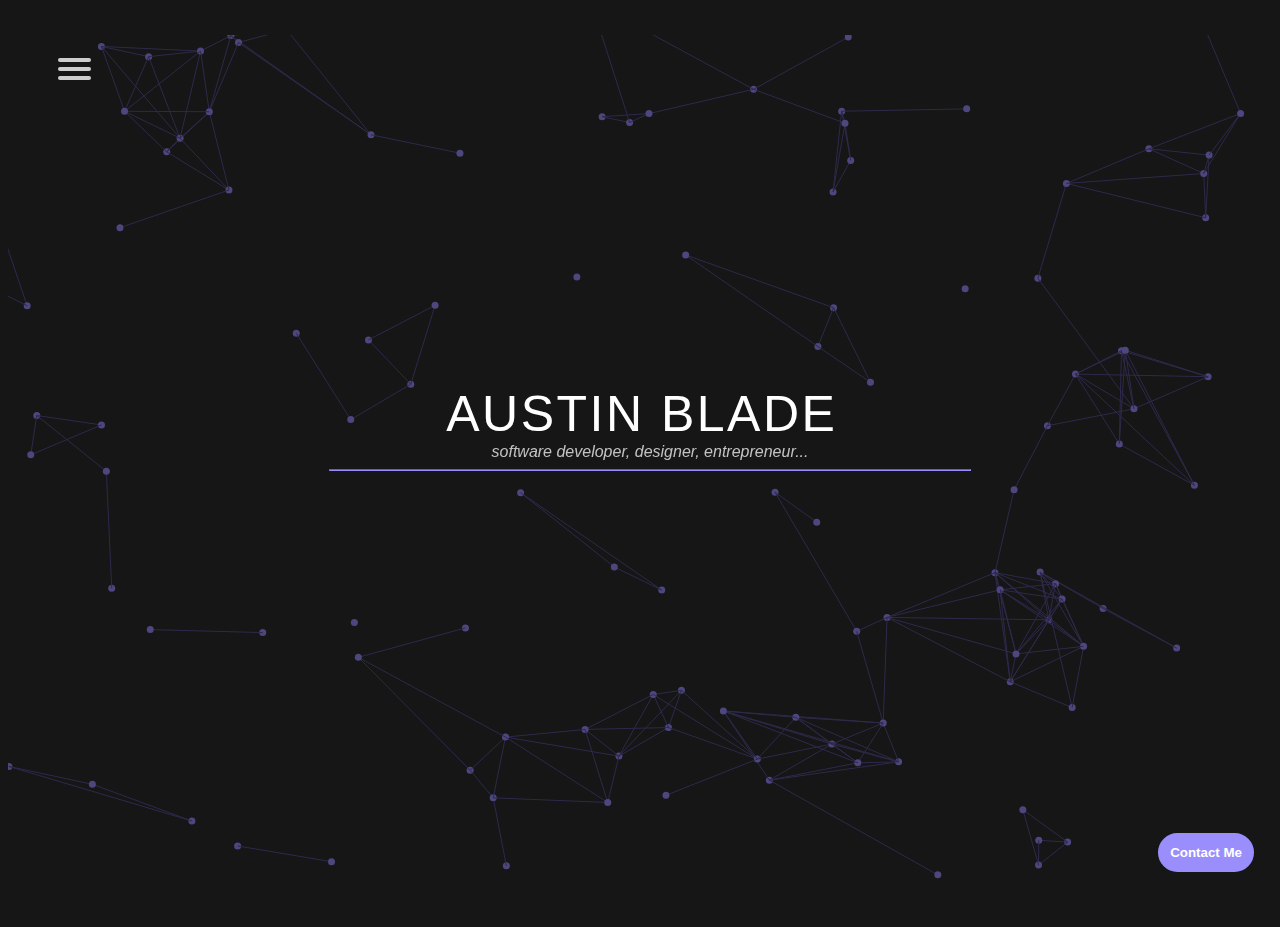
==== index.html @ 5ea7dfa8 "added junk" ====
<!doctype html>
<html lang="en" class="no-js">
<head>
  <base target="_blank">
  <meta charset="UTF-8" />
  <title>Austin Blade Software Developer</title>
  <link rel="shortcut icon" type="image/png" href="assets/favicon.png">
  <meta name="viewport" content="width=device-width, initial-scale=1.0">
  <link rel="stylesheet" href="css/navstyle.css" />
  <link rel="stylesheet" href="css/style.css" />
  <link rel="stylesheet" href="https://use.fontawesome.com/releases/v5.2.0/css/all.css" integrity="sha384-hWVjflwFxL6sNzntih27bfxkr27PmbbK/iSvJ+a4+0owXq79v+lsFkW54bOGbiDQ" crossorigin="anonymous" type="text/css">
  <!-- remember, jQuery is completely optional -->
  <!-- <script type='text/javascript' src='js/jquery-1.11.1.min.js'></script> -->
  
  
</head>

<body>

<nav role="navigation">
    <div id="menuToggle">
      <input type="checkbox" />
      
      <span></span>
      <span></span>
      <span></span>
      
      <ul id="menu">
        <a href="./index.html" target="_self"><li>Home</li></a>
        <a href="./bio.html" target="_self"><li>Bio</li></a>
        <a href="./projects.html" target="_self"><li>Recent Projects</li></a>
      </ul>
    </div>
  </nav>

<div id="particles">
  <div id="intro">
      <h2 style="font-family: 'Roboto', sans-serif; font-weight: 10;">Austin Blade&nbsp<a href="Austin Blades Resume.pdf" style="color: white;"><i class="fas fa-file-alt" style="font-size: .66em;"></i></a></h2>
      <p>software developer, designer, entrepreneur...</p>
        <hr style="width: 50%; background-color: #998EFC; border-color: #998EFC;">
    <a href="https://www.linkedin.com/in/austin-blade" style="color: white;"><i class="fab fa-linkedin" style="font-size: 2em;"></i></a>
    &nbsp
    <a href="https://github.com/THATBLADEBOY" style="color: white;"><i class="fab fa-github" style="font-size: 2em;"></i></a>
    &nbsp
    <a href="https://medium.com/@aus10b" style="color: white;"><i class="fab fa-medium" style="font-size: 2em;"></i></a>

    <div id="mybutton">
    
    <button class="contact-button" type="button" id="trigger"><i class="fas fa-envelope"></i> Contact Me</button>
    <div class="modal">
        <div class="modal-content">
            <span class="close-button">&times;</span>
            <h3>Send me a message 😄</h3>
            <form action="https://formspree.io/aus10b@gmail.com" method="POST">
              <input type="text" name="name" placeholder="Your name">
              <input type="email" name="_replyto" placeholder="Your email">
              <br/>
              <textarea name="message" placeholder="Your message"></textarea>
              <input type="submit" class="submit-button" value="Send">
            </form>
        </div>
    </div>
  </div>
  </div>


  

</div>



<script type="text/javascript" src="js/jquery.particleground.js"></script>
<script type="text/javascript" src="js/demo.js"></script>

</body>

</html>
---- css/navstyle.css ----
/*
 * Made by Erik Terwan
 * 24th of November 2015
 * MIT License
 *
 *
 * If you are thinking of using this in
 * production code, beware of the browser
 * prefixes.
 */

 body {
     font-family: 'Roboto', sans-serif;
 }
 a
 {
   text-decoration: none;
   color: #fff;
   
   transition: color 0.3s ease;
 }
 
 a:hover
 {
   color: tomato;
 }
 
 #menuToggle
 {
   display: block;
   position: relative;
   top: 50px;
   left: 50px;
   
   z-index: 1;
   
   -webkit-user-select: none;
   user-select: none;
 }
 
 #menuToggle input
 {
   display: block;
   width: 40px;
   height: 32px;
   position: absolute;
   top: -7px;
   left: -5px;
   
   cursor: pointer;
   
   opacity: 0; /* hide this */
   z-index: 2; /* and place it over the hamburger */
   
   -webkit-touch-callout: none;
 }
 
 /*
  * Just a quick hamburger
  */
 #menuToggle span
 {
   display: block;
   width: 33px;
   height: 4px;
   margin-bottom: 5px;
   position: relative;
   
   background: #cdcdcd;
   border-radius: 3px;
   
   z-index: 1;
   
   transform-origin: 4px 0px;
   
   transition: transform 0.5s cubic-bezier(0.77,0.2,0.05,1.0),
               background 0.5s cubic-bezier(0.77,0.2,0.05,1.0),
               opacity 0.55s ease;
 }
 
 #menuToggle span:first-child
 {
   transform-origin: 0% 0%;
 }
 
 #menuToggle span:nth-last-child(2)
 {
   transform-origin: 0% 100%;
 }
 
 /* 
  * Transform all the slices of hamburger
  * into a crossmark.
  */
 #menuToggle input:checked ~ span
 {
   opacity: 1;
   transform: rotate(45deg) translate(-2px, -1px);
   background: #998EFC;
 }
 
 /*
  * But let's hide the middle one.
  */
 #menuToggle input:checked ~ span:nth-last-child(3)
 {
   opacity: 0;
   transform: rotate(0deg) scale(0.2, 0.2);
 }
 
 /*
  * Ohyeah and the last one should go the other direction
  */
 #menuToggle input:checked ~ span:nth-last-child(2)
 {
   transform: rotate(-45deg) translate(0, -1px);
 }
 
 /*
  * Make this absolute positioned
  * at the top left of the screen
  */
 #menu
 {
   position: absolute;
   width: 300px;
   height: 100%;
   margin: -100px 0 0 -50px;
   padding: 50px;
   padding-top: 125px;
   list-style-type: none;
   -webkit-font-smoothing: antialiased;
   /* to stop flickering of text in safari */
   
   transform-origin: 0% 0%;
   transform: translate(-100%, 0);
   
   transition: transform 0.5s cubic-bezier(0.77,0.2,0.05,1.0);
 }
 
 #menu li
 {
   padding: 10px 0;
   font-size: 22px;
 }
 
 /*
  * And let's slide it in from the left
  */
 #menuToggle input:checked ~ ul
 {
   transform: none;
 }
---- css/style.css ----
html, body {
  width: 100%;
  height: 100%;
  overflow: hidden;
}

body {
  background: rgb(22, 22, 22);
}

#particles {
  width: 100%;
  height: 100%;
  overflow: hidden;
}

#intro {
  position: absolute;
  left: 0;
  top: 50%;
  padding: 0 10px;
  width: 100%;
  text-align: center;
}
h2 {
  text-transform: uppercase;
  font-family: 'Roboto', sans-serif;
  font-size: 50px;
  font-weight: 100;
  color: #fff;
  letter-spacing: 0.05em;
  margin: 0;
}
h1::after {
  content: '';
  width: 80px;
  display: block;
  background: #fff;
  height: 10px;
  margin: 30px auto;
  line-height: 1.1;
}
p {
  margin: 0;
  font-size: 16px;
  font-weight: 100;
  font-family: 'Roboto', sans-serif;
  font-style: italic;
  color: rgb(194, 194, 194);
}
form {
  display: block;
}

.modal {
  position: fixed;
  left: 0;
  top: 0;
  width: 100%;
  height: 100%;
  background-color: rgba(0, 0, 0, 0.5);
  opacity: 0;
  visibility: hidden;
  transform: scale(1.1);
  transition: visibility 0s linear 0.25s, opacity 0.25s 0s, transform 0.25s;
}
.modal-content {
  position: absolute;
  top: 50%;
  left: 50%;
  transform: translate(-50%, -50%);
  background-color: white;
  padding: 1rem 1.5rem;
  width: 60%;
  border-radius: 0.5rem;
}
.close-button {
  float: right;
  width: 1.5rem;
  line-height: 1.5rem;
  text-align: center;
  cursor: pointer;
  border-radius: 0.25rem;
  background-color: lightgray;
}
.close-button:hover {
  background-color: darkgray;
}
.show-modal {
  opacity: 1;
  visibility: visible;
  transform: scale(1.0);
  transition: visibility 0s linear 0s, opacity 0.25s 0s, transform 0.25s;
}

@media only screen and (max-width: 1000px) {
  h1 {
    font-size: 15px;
  }
  .modal-content {
    position: absolute;
    top: 50%;
    left: 50%;
    transform: translate(-50%, -50%);
    background-color: white;
    padding: 1rem 1.5rem;
    width: 100%;
    border-radius: 0.5rem;
  }
}

@media only screen and (max-width: 100px) {
  h1 {
    font-size: 15px;
  }
  h1::after {
    height: 8px;
  }
}

@media only screen and (max-width: 100px) {
  #intro {
    padding: 0 10px;
  }
  h1 {
    font-size: 15px;
  }
  h1::after {
    height: 6px;
  }
  p {
    font-size: 18px;
  }
  .btn {
    font-size: 16px;
  }
}

@media only screen and (max-width: 100px) {
  h1 {
    font-size: 15px;
  }
  h1::after {
    height: 4px;
  }
}

h1 {
  margin: 0;
  font-family: 'Roboto', sans-serif;
}

.feedback {
  background-color : #31B0D5;
  color: white;
  padding: 10px 20px;
  border-radius: 4px;
  border-color: #46b8da;
}

#trigger {
  position: fixed;
  bottom: -4px;
  right: 10px;
  margin-bottom: 2rem;
  margin-right: 1rem;
}

input, textarea {
  border-radius: 15px;
  border: .5px solid #998EFC;
  padding: 10px; 
  margin: .25rem;
  width: 60%;  
}

textarea {
  height: 5rem;
}

.submit-button {
  background-color: #998EFC;
  color: #fff;
}

form {
  margin: 0;
}

h3 {
  font-family: 'Roboto', sans-serif;
}

.contact-button {
  background-color: #998EFC;
  color: #fff;
  font-family: 'Roboto', sans-serif;
  font-weight: bold;
  border-radius: 25px;
  border: 2px solid #998EFC;
  padding: 10px; 
  margin: .25rem;
}


.bio-pic {
  width: 90%;
}

.image-section {
  width:45%;
}

.bio-paragraph {
  color: #fff;
  font-style: normal;
  width: 50%;
}

.bio {
  display: flex;
  justify-content: center;
  text-align: left;
  margin-left: 20%;
  margin-right: 20%;
}

.projects-header {
  color: #fff;
}
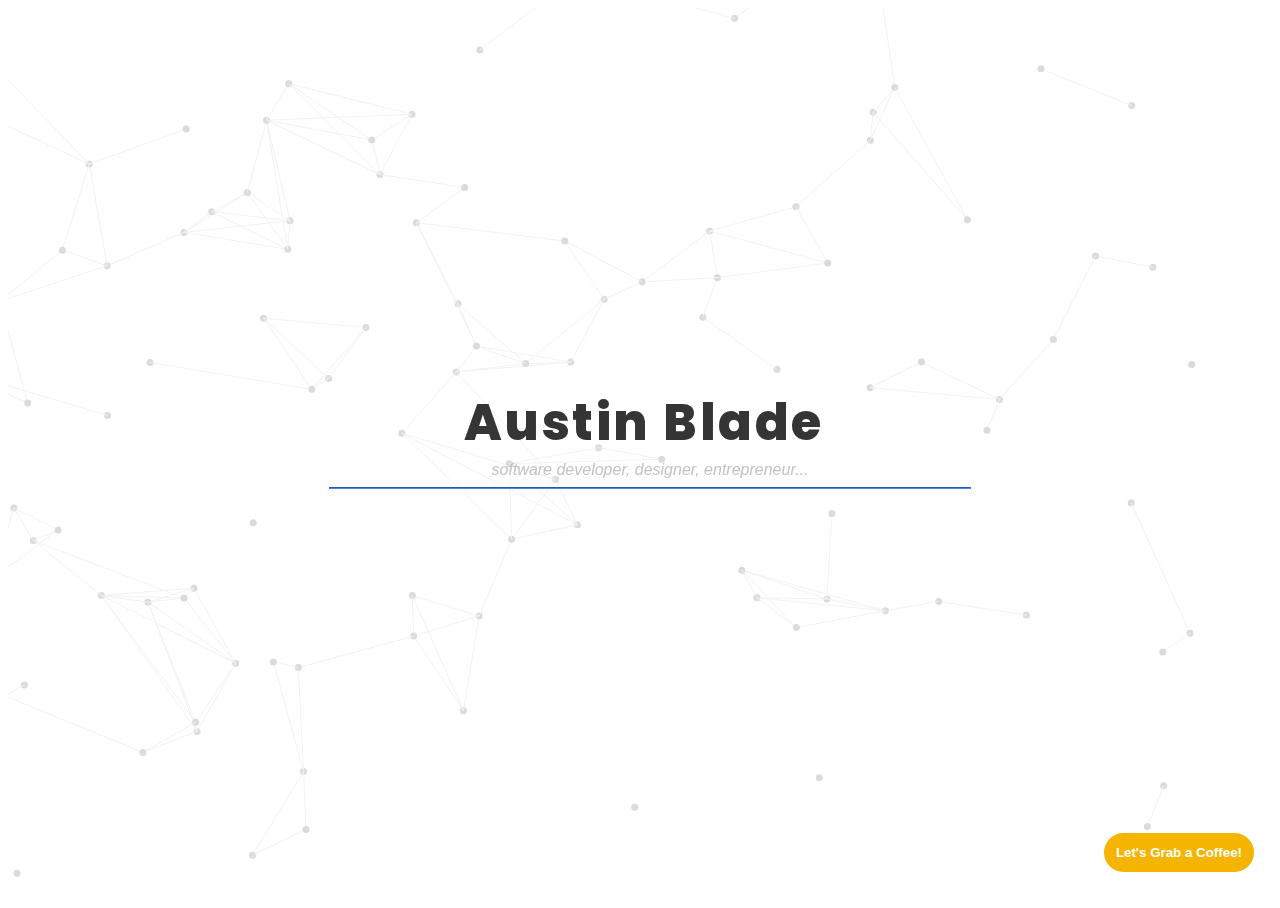
==== commit e2fd6d16: "cleaned up site; updated resume" ====
--- a/index.html
+++ b/index.html
@@ -5,19 +5,16 @@
   <meta charset="UTF-8" />
   <title>Austin Blade Software Developer</title>
   <link rel="shortcut icon" type="image/png" href="assets/favicon.png">
+  <link href="https://fonts.googleapis.com/css?family=Poppins:300,800" rel="stylesheet">
   <meta name="viewport" content="width=device-width, initial-scale=1.0">
   <link rel="stylesheet" href="css/navstyle.css" />
   <link rel="stylesheet" href="css/style.css" />
   <link rel="stylesheet" href="https://use.fontawesome.com/releases/v5.2.0/css/all.css" integrity="sha384-hWVjflwFxL6sNzntih27bfxkr27PmbbK/iSvJ+a4+0owXq79v+lsFkW54bOGbiDQ" crossorigin="anonymous" type="text/css">
-  <!-- remember, jQuery is completely optional -->
-  <!-- <script type='text/javascript' src='js/jquery-1.11.1.min.js'></script> -->
-  
-  
 </head>
 
 <body>
 
-<nav role="navigation">
+<!-- <nav role="navigation">
     <div id="menuToggle">
       <input type="checkbox" />
       
@@ -31,22 +28,22 @@
         <a href="./projects.html" target="_self"><li>Recent Projects</li></a>
       </ul>
     </div>
-  </nav>
+  </nav> -->
 
 <div id="particles">
   <div id="intro">
-      <h2 style="font-family: 'Roboto', sans-serif; font-weight: 10;">Austin Blade&nbsp<a href="Austin Blades Resume.pdf" style="color: white;"><i class="fas fa-file-alt" style="font-size: .66em;"></i></a></h2>
+      <h2 >Austin Blade&nbsp<a href="AustinsResume.pdf" style="color: #0F9D58;"><i class="fas fa-file-alt" style="font-size: .66em;"></i></a></h2>
       <p>software developer, designer, entrepreneur...</p>
-        <hr style="width: 50%; background-color: #998EFC; border-color: #998EFC;">
-    <a href="https://www.linkedin.com/in/austin-blade" style="color: white;"><i class="fab fa-linkedin" style="font-size: 2em;"></i></a>
+        <hr style="width: 50%; background-color: #4285F4; border-color: #4285F4;">
+    <a href="https://www.linkedin.com/in/austin-blade" style="color: rgb(53, 53, 53)"><i class="fab fa-linkedin" style="font-size: 2em;"></i></a>
     &nbsp
-    <a href="https://github.com/THATBLADEBOY" style="color: white;"><i class="fab fa-github" style="font-size: 2em;"></i></a>
+    <a href="https://github.com/THATBLADEBOY" style="color: rgb(53, 53, 53);"><i class="fab fa-github" style="font-size: 2em;"></i></a>
     &nbsp
-    <a href="https://medium.com/@aus10b" style="color: white;"><i class="fab fa-medium" style="font-size: 2em;"></i></a>
+    <a href="https://medium.com/@aus10b" style="color: rgb(53, 53, 53);"><i class="fab fa-medium" style="font-size: 2em;"></i></a>
 
     <div id="mybutton">
     
-    <button class="contact-button" type="button" id="trigger"><i class="fas fa-envelope"></i> Contact Me</button>
+    <button class="contact-button" type="button" id="trigger"><i class="fas fa-coffee"></i>  Let's Grab a Coffee!</button>
     <div class="modal">
         <div class="modal-content">
             <span class="close-button">&times;</span>
@@ -63,12 +60,7 @@
   </div>
   </div>
 
-
-  
-
 </div>
-
-
 
 <script type="text/javascript" src="js/jquery.particleground.js"></script>
 <script type="text/javascript" src="js/demo.js"></script>
--- a/css/navstyle.css
+++ b/css/navstyle.css
@@ -28,7 +28,7 @@
  #menuToggle
  {
    display: block;
-   position: relative;
+   position: fixed;
    top: 50px;
    left: 50px;
    
@@ -122,7 +122,7 @@
   */
  #menu
  {
-   position: absolute;
+   position: fixed;
    width: 300px;
    height: 100%;
    margin: -100px 0 0 -50px;
--- a/css/style.css
+++ b/css/style.css
@@ -1,11 +1,12 @@
 html, body {
   width: 100%;
   height: 100%;
-  overflow: hidden;
+  
 }
 
 body {
-  background: rgb(22, 22, 22);
+  background: rgb(255, 255, 255);
+  font-family: 'Poppins', sans-serif;
 }
 
 #particles {
@@ -23,11 +24,10 @@
   text-align: center;
 }
 h2 {
-  text-transform: uppercase;
-  font-family: 'Roboto', sans-serif;
+  font-family: 'Poppins', sans-serif;
   font-size: 50px;
-  font-weight: 100;
-  color: #fff;
+  font-weight: 800;
+  color: rgb(53, 53, 53);
   letter-spacing: 0.05em;
   margin: 0;
 }
@@ -109,14 +109,7 @@
   }
 }
 
-@media only screen and (max-width: 100px) {
-  h1 {
-    font-size: 15px;
-  }
-  h1::after {
-    height: 8px;
-  }
-}
+
 
 @media only screen and (max-width: 100px) {
   #intro {
@@ -151,11 +144,11 @@
 }
 
 .feedback {
-  background-color : #31B0D5;
+  background-color :#4285F4;
   color: white;
   padding: 10px 20px;
   border-radius: 4px;
-  border-color: #46b8da;
+  border-color: #4285F4;
 }
 
 #trigger {
@@ -168,7 +161,7 @@
 
 input, textarea {
   border-radius: 15px;
-  border: .5px solid #998EFC;
+  border: .5px solid #4285F4;
   padding: 10px; 
   margin: .25rem;
   width: 60%;  
@@ -179,7 +172,7 @@
 }
 
 .submit-button {
-  background-color: #998EFC;
+  background-color: #4285F4;
   color: #fff;
 }
 
@@ -192,42 +185,15 @@
 }
 
 .contact-button {
-  background-color: #998EFC;
+  background-color: #F4B400;
   color: #fff;
   font-family: 'Roboto', sans-serif;
   font-weight: bold;
   border-radius: 25px;
-  border: 2px solid #998EFC;
+  border: 2px solid #F4B400;
   padding: 10px; 
   margin: .25rem;
 }
 
 
-.bio-pic {
-  width: 90%;
-}
 
-.image-section {
-  width:45%;
-}
-
-.bio-paragraph {
-  color: #fff;
-  font-style: normal;
-  width: 50%;
-}
-
-.bio {
-  display: flex;
-  justify-content: center;
-  text-align: left;
-  margin-left: 20%;
-  margin-right: 20%;
-}
-
-.projects-header {
-  color: #fff;
-}
-
-
-
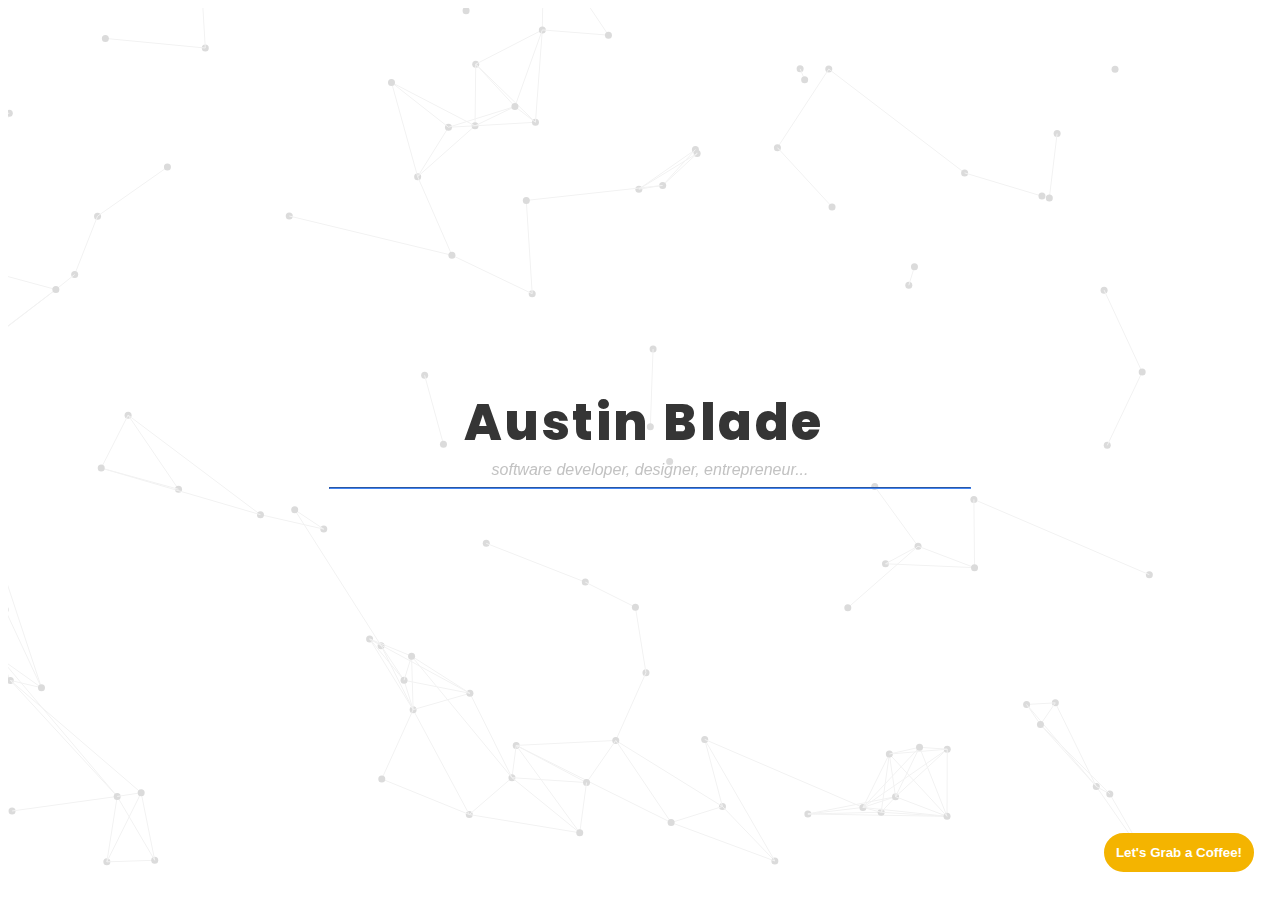
==== commit 28954a5b: "reupload resume" ====
--- a/index.html
+++ b/index.html
@@ -32,7 +32,7 @@
 
 <div id="particles">
   <div id="intro">
-      <h2 >Austin Blade&nbsp<a href="AustinsResume.pdf" style="color: #0F9D58;"><i class="fas fa-file-alt" style="font-size: .66em;"></i></a></h2>
+      <h2 >Austin Blade&nbsp<a href="AustinBladeResume.pdf" style="color: #0F9D58;"><i class="fas fa-file-alt" style="font-size: .66em;"></i></a></h2>
       <p>software developer, designer, entrepreneur...</p>
         <hr style="width: 50%; background-color: #4285F4; border-color: #4285F4;">
     <a href="https://www.linkedin.com/in/austin-blade" style="color: rgb(53, 53, 53)"><i class="fab fa-linkedin" style="font-size: 2em;"></i></a>
